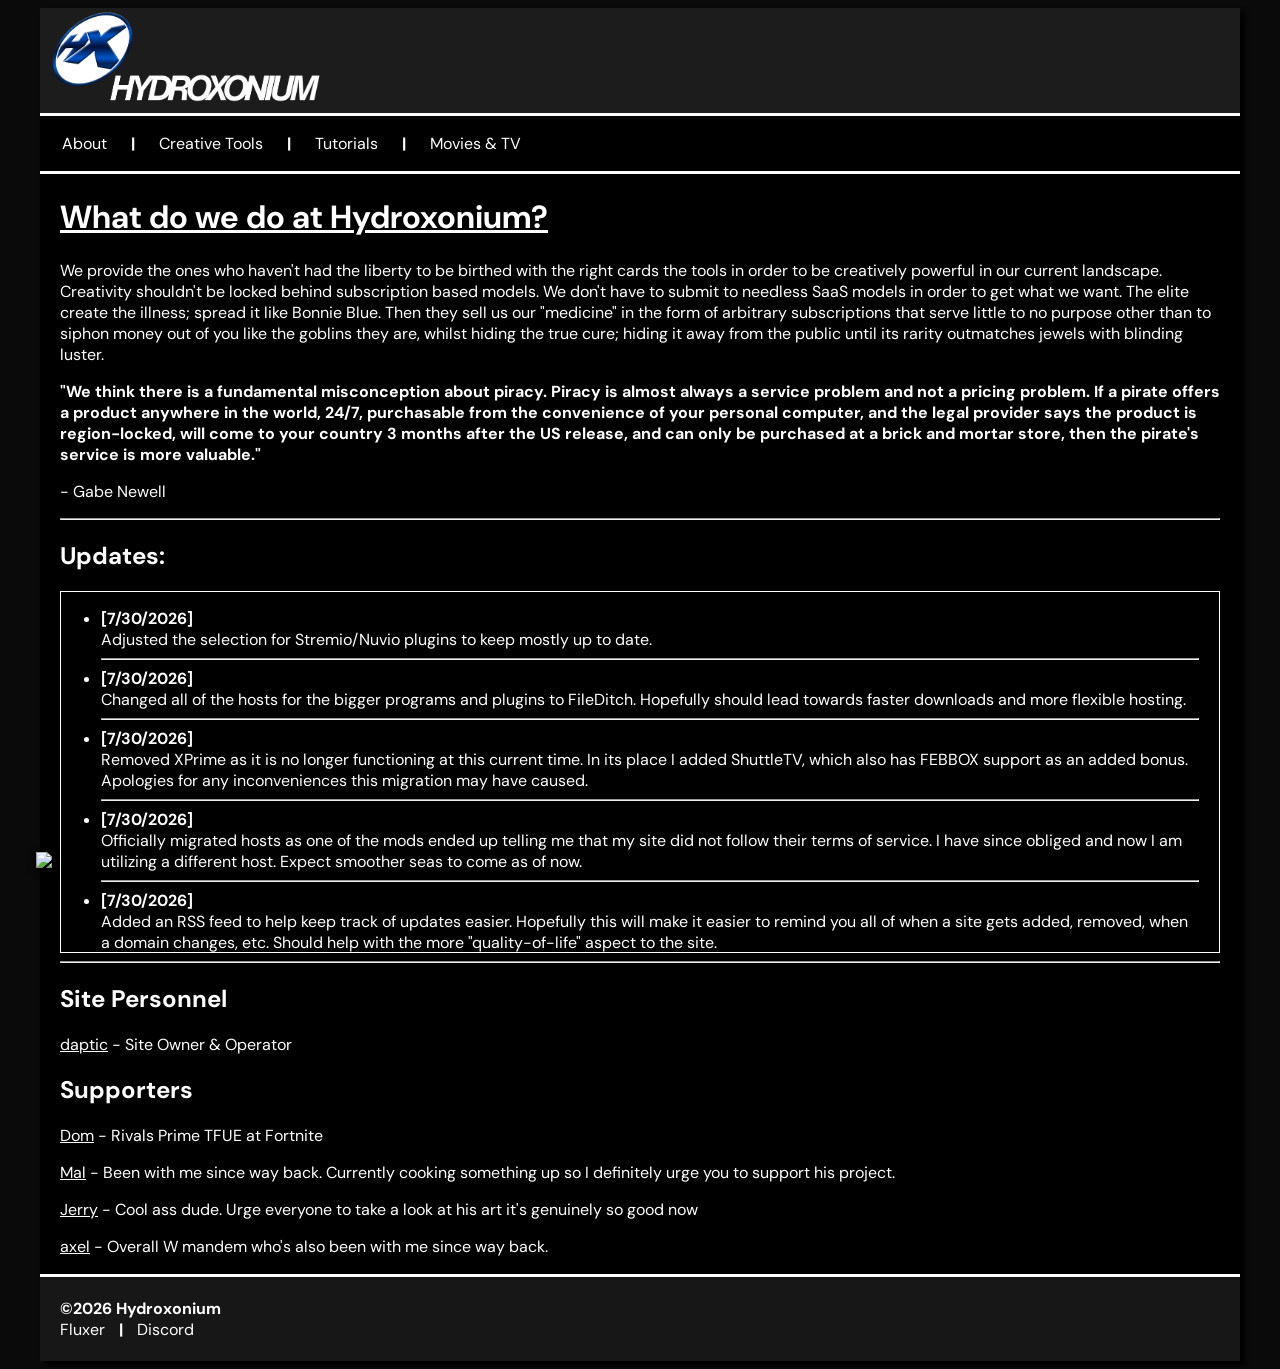
==== index.html @ deef142f "Update index.html" ====
<!doctype html>
<html lang="en">
	<head>
		<meta charset="UTF-8" />
		<meta http-equiv="X-UA-Compatible" content="IE=edge" />
		<meta name="viewport" content="width=device-width, initial-scale=1.0" />
		<title>About - Hydroxonium</title>
		<link rel="stylesheet" href="main.css" />
		<link
			rel="icon"
			href="https://file.garden/Z9LVZzNW90XYTAye/hydroxonium-logo.png"
		/>
		<style>
			@import url('https://fonts.googleapis.com/css2?family=DM+Sans:ital,opsz,wght@0,9..40,100..1000;1,9..40,100..1000&display=swap');
		</style>
		<meta property="og:title" content="About - Hydroxonium">
		<meta property="og:description" content="Providing the tools for creative fulfillment and success for the people, by the people.">
		<meta property="og:image" content="https://file.garden/Z9LVZzNW90XYTAye/hydroxonium-site-logo2.png">
	</head>
	<body>
		<a class="rss" href="/feed.xml" target="_blank">
        		<img style="height: 50px;filter: drop-shadow(0px 2px 4px black);" src="https://caffeineandlasers.neocities.org/Assets/RSS_Logo.png">
        	</a>
		<div id="container">
			<div id="site-logo">
				<img class="website-logo"
					src="/assets/img/hydroxonium-site-logo2.png"
					height="100px"
				/>
			</div>
			<nav class="navbar">
					<p>
					<a href="#">About</a>
					<strong>|</strong>
					<a href="/creative-tools">Creative Tools</a>
					<strong>|</strong>
					<a href="/tutorials">Tutorials</a>
					<strong>|</strong>
					<a href="/movies-and-tv">Movies & TV</a>
					</p>
			</nav>
			
			<div id="main-site">
				<h1>What do we do at Hydroxonium?</h1>
				<p>
					We provide the ones who haven't had the liberty to be
					birthed with the right cards the tools in order to be
					creatively powerful in our current landscape. Creativity
					shouldn't be locked behind subscription based models. We don't have to
					submit to needless SaaS models in order to get what we want. The elite create
					the illness; spread it like Bonnie Blue. Then they sell us
					our "medicine" in the form of arbitrary subscriptions that
					serve little to no purpose other than to siphon money out of
					you like the goblins they are, whilst hiding the true cure;
					hiding it away from the public until its rarity outmatches
					jewels with blinding luster.
				</p>
				<p style="font-weight: bold;">
					"We think there is a fundamental misconception about piracy.
					Piracy is almost always a service problem and not a pricing
					problem. If a pirate offers a product anywhere in the world,
					24/7, purchasable from the convenience of your personal
					computer, and the legal provider says the product is
					region-locked, will come to your country 3 months after the
					US release, and can only be purchased at a brick and mortar
					store, then the pirate's service is more valuable."
				</p>
				<p>- Gabe Newell</p>
				<hr id="divider" style="color: white;" />
				<h2>Updates:</h2>
				<div id="updates">
					<ul style="color: white;">
						<li><strong>[7/30/2026]</strong>
						<br>
						Adjusted the selection for Stremio/Nuvio plugins to keep mostly up to date.
						</li>
						<hr style="color: white">
						<li><strong>[7/30/2026]</strong>
						<br>
						Changed all of the hosts for the bigger programs and plugins to FileDitch. Hopefully should lead towards faster downloads and more flexible hosting.
						</li>
						<hr style="color: white;">
						<li><strong>[7/30/2026]</strong>
						<br>
						Removed XPrime as it is no longer functioning at this current time. In its place I added ShuttleTV, which also has FEBBOX support as an added bonus. Apologies for any inconveniences this migration may have caused.
						</li>
						<hr style="color: white;">
						<li><strong>[7/30/2026]</strong>
						<br>
						Officially migrated hosts as one of the mods ended up telling me that my site did not follow their terms of service. I have since obliged and now I am utilizing a different host. Expect smoother seas to come as of now.
						</li>
						<hr style="color: white;">
						<li><strong>[7/30/2026]</strong>
						<br>
						Added an RSS feed to help keep track of updates easier. Hopefully this will make it easier to remind you all of when a site gets added, removed, when a domain changes, etc. Should help with the more "quality-of-life"
						aspect to the site.
						</li>
						<hr style="color: white;">
						<li><strong>[7/29/2026]</strong>
						<br>
						Added AniCine as our first Discord Submission for sites to include. Also removed Anime Realms and Animetsu as they are both non-functional at this time. In their place I added Yenime and MKissa in order to
						substitute the loss. Also added Cinevaro as a P-Stream fork as well as Cinejoy, which are both services with FEBBOX functionality. Also removed Trakt.TV due to increasingly predatory practices. 
						Apologies for the lack of updates.
						</li>
						<hr style="color: white;">
						<li><strong>[7/14/2026]</strong>
						<br>
						Removed LordFlix as it is no longer in operation. Basement.XYZ will currently take its place for the time being.</li>
						<hr style="color: white;">
						<li><strong>[6/16/2026]</strong>
						<br>
						Added Animetsu as a replacement to AnimeKai due to animekai's non-functional state. Apologies for the lack of updates, a thunderstorm hit my town and took out a lot of stuff so I wasn't able to
						update y'all for a while. Also added EasyNews as a usenet service. Added Z-Stream as P-Stream has officially rebranded.</li>
						<hr style="color: white;">
						<li><strong>[6/7/2026]</strong>
						<br>
						Removed P-Stream as it is currently non-functional at this time. Also updated the domain for Aether from ".mom" to ".bar". Also added in Simkl as another avenue for film & TV discovery.
						</li>
						<hr style="color: white;">
						<li><strong>[6/2/2026]</strong>
						<br>
						Removed AnimeKai as their website is no longer functional. Unfortunately cannot provide a replacement at this time. Please stay posted on this as I might be able to locate a replacement soon enough.</li>
						<hr style="color: white;">
						<li><strong>[5/12/2026]</strong>
						<br>
						Added Debrid-Link as a potential service to use in light of Real-Debrid's recent filtering. It may not have as big of a cache but it serves as another reliable option when utilizing debrid services.</li>
						<hr style="color: white;">
						<li><strong>[05/12/2026]</strong>
						<br>
						Removed Real-Debrid from the debrid services due to a recent hash filter they rolled out, causing thousands of cached torrents to be inaccessible due to compliance with the French government. As an
						alternative, use TorBox as it has the closest torrent cache that Real-Debrid had.</li>
						<hr style="color: white;">
						<li><strong>[04/28/2026]</strong>
						<br>
						Removed HiAnime due to Crunchyroll moving like prime SS Gustapo and swiping down any and every pirate site. Replaced it with Anime Realms and also added an indicator on whether or not a site has an
						option for Sub or Dub. Hopefully should be clearer now.</li>
						<hr style="color: white;">
						<li><strong>[04/09/2026]</strong>
						<br>
						Uploaded the CloudStream tutorial. Should hopefully clear up the setup process as it can be intimidating for newer users. You can view the tutorial <a href="/cloudstream-setup">here</a>.</li>
						<hr style="color: white;">
						<li><strong>[04/07/2026]</strong>
						<br>
						Overhauled the site's aesthetics. Basically made to look more cohesive with my personal website even down to changing the footer to be more aesthetically pleasing whilst providing links to both servers
						without cluttering the navigation bar. Also changed the positioning of the header items to be more in tune with the main site contents (aligning to the left).</li>
						<hr style="color: white;">
						<li><strong>[04/05/2026]</strong>
						<br>
						Switched the format of pages around to be more concise. Should be more convenient to link to certain pages now.</li>
						<hr style="color: white;">
						<li><strong>[04/02/2026]</strong>
						<br>
						Replaced the link to XPrime as the ".today" domain is no longer functional. Also added RiveStream, which served as one of the sources for the OG P-Stream.
						</li>
						<hr style="color: white;">
						<li><strong>[03/29/2026]</strong>
						<br>
						Added back LordFlix as they recently released a new update towards their platform. Also added an indicator to whether or not a service has FEBBOX support (i.e., FED/FEM API)</li>
						<hr id="divider" style="color: white;" />
						<li><strong>[03/26/2026]</strong>
						<br>
						Switched over the dfx plugins from TeraBox to File Garden. Hopefully should be no need to use external downloading tools any longer.</li>
						<hr id="divider" style="color: white;" />
						<li><strong>[03/26/2026]</strong>
						<br>
						Added data exporting for the previous P-Stream as a way to keep your data had on the old P-Stream. Tutorial will be out in due time.
						</li>
						<hr id="divider" style="color: white;" />
						<li><strong>[03/26/2026]</strong>
						<br>
						Removed LordFlix as its sources are currently non-functional at this time. Please use P-Stream or Aether as of now.</li>
						<hr id="divider" style="color: white;" />
						<li><strong>[03/26/2026]</strong>
						<br>
						Added a blog to keep you guys updated. Hope everyone's doing well. Make sure to join the <a href="https://discord.gg/g2XFuZagza">Discord</a> for more frequent updates.</li>
						<hr id="divider" style="color: white;" />
						<li><strong>[03/24/2026]</strong>
						<br>
						Switched all of the FileCR links that had a specified version over to DepositFiles. Unfortunately this means slower download speeds but less time looking.</li>
					</ul>
				</div>
				<hr id="divider" style="color: white;" />
				<div id="supporters">
					<h2>Site Personnel</h2>
					<p><a href="https://daptic.online/" target="_blank">daptic</a> - Site Owner & Operator</p>
					<h2>Supporters</h2>
					<p>
						<a
							href="https://urconcertagirlie.neocities.org/"
							target="_blank"
						>
							Dom
						</a>
						- Rivals Prime TFUE at Fortnite
					</p>
					<p>
						<a href="https://malamations.com/" target="_blank">
							Mal
						</a>
						- Been with me since way back. Currently cooking
						something up so I definitely urge you to support his
						project.
					</p>
					<p>
						<a
							href="https://planetdaftjerry.neocities.org/"
							target="_blank"
						>
							Jerry
						</a>
						- Cool ass dude. Urge everyone to take a look at his art
						it's genuinely so good now
					</p>
					<p>
						<a
							href="https://axelscreations.neocities.org/"
							target="_blank"
						>
							axel
						</a>
						- Overall W mandem who's also been with me since way
						back.
					</p>
					
				</div>
			</div>
			<footer id="footer">
			<p><strong>©2026 Hydroxonium</strong>
			<br>
			<a style="padding-right: 10px" href="https://fluxer.gg/6TwoQOP1" target="_blank">Fluxer</a>
			<strong>|</strong>
			<a style="padding: 0px 10px" href="https://discord.gg/upWHqCcx4b" target="_blank">Discord</a></p>
			</footer>
		</div>
	</body>
</html>
---- main.css ----
body {
	background-color: #0a0a0a;
	background-image: url("https://file.garden/Z9LVZzNW90XYTAye/hydroxbg.png");
	background-size: 50px 50px;
	background-repeat: repeat;
	background-attachment: fixed;
	animation: shiftbackground 20s linear infinite alternate;
	font-family: DM Sans;
	cursor: url('https://cdn.cursors-4u.net/previews/chrome-pointer-4db561db-32.webp') 34 34, auto;
}

@keyframes shiftbackground {
	from {
		background-position-y: 0
	}
	to {
		background-position-y: 270px
	}
}

#container {
	max-width: 1200px;
	margin: auto;
	box-shadow: 5px 5px 5px black;
}

#site-logo {
	width: 100%;
	background-color: #1c1c1c;
	border-bottom: 3px solid white;
}

.website-logo {
	padding-left: 8px;
}

.navbar a {
	text-decoration: none;
	color: white;
	padding: 0px 20px;
}
a:link {
	color: white;
	display: inline-block;
}

.rss {
	position: fixed;
  	bottom: 27px;
  	left: 36px;
}


a:hover {
	color: grey;
}

nav {
	background-color: black;
	border-bottom: 3px solid white;
	padding: 1px 2px;
}

#updates {
	overflow-x: hidden;
	overflow-y: scroll;
	border: 1px solid white;
	height: 360px;
	padding-right: 20px;
}

h1 {
	color: white;
	text-decoration: underline;
}

h2 {
	color: white;
}

h3 {
	color: white;
}

p {
	color: white;
}

#main-site {
	padding-bottom: 1px;
	padding-top: 1px;
	padding-left: 20px;
	padding-right: 20px;
	background-color: black;
	font-family: DM Sans;
	border-bottom: 3px solid white;
}

#supporters {
	color: white;
}

#footer {
	margin-left: auto;
	margin-right: auto;
	background-color: #171717;
	padding: 5px 20px;
}

#footer a {
	text-decoration: none;
	color: white;
}

#footer a:hover {
	color: grey;
	text-decoration: underline;
}

.center-img {
	display: block;
	margin-left: auto;
	margin-right: auto;
	height: 100px;
	filter: drop-shadow(5px 5px 5px black);
}
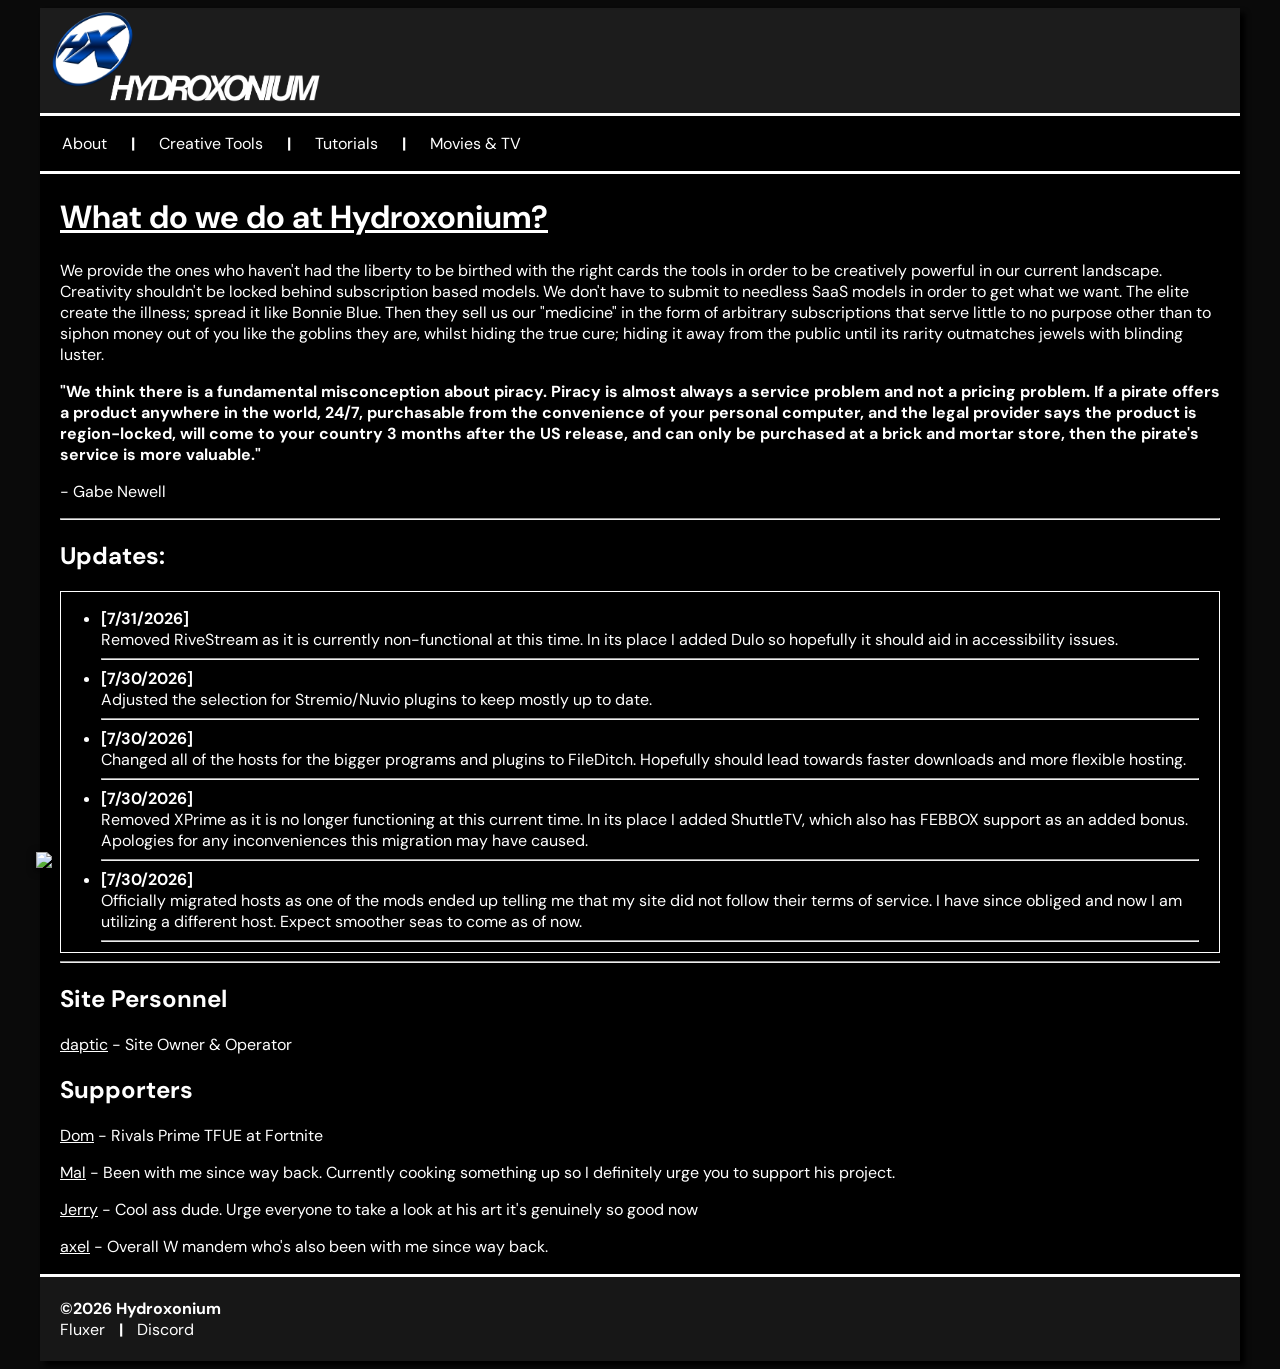
==== commit a6ecf2f0: "Update index.html" ====
--- a/index.html
+++ b/index.html
@@ -70,6 +70,11 @@
 				<h2>Updates:</h2>
 				<div id="updates">
 					<ul style="color: white;">
+						<li><strong>[7/31/2026]</strong>
+						<br>
+						Removed RiveStream as it is currently non-functional at this time. In its place I added Dulo so hopefully it should aid in accessibility issues.
+						</li>
+						<hr style="color: white;">
 						<li><strong>[7/30/2026]</strong>
 						<br>
 						Adjusted the selection for Stremio/Nuvio plugins to keep mostly up to date.
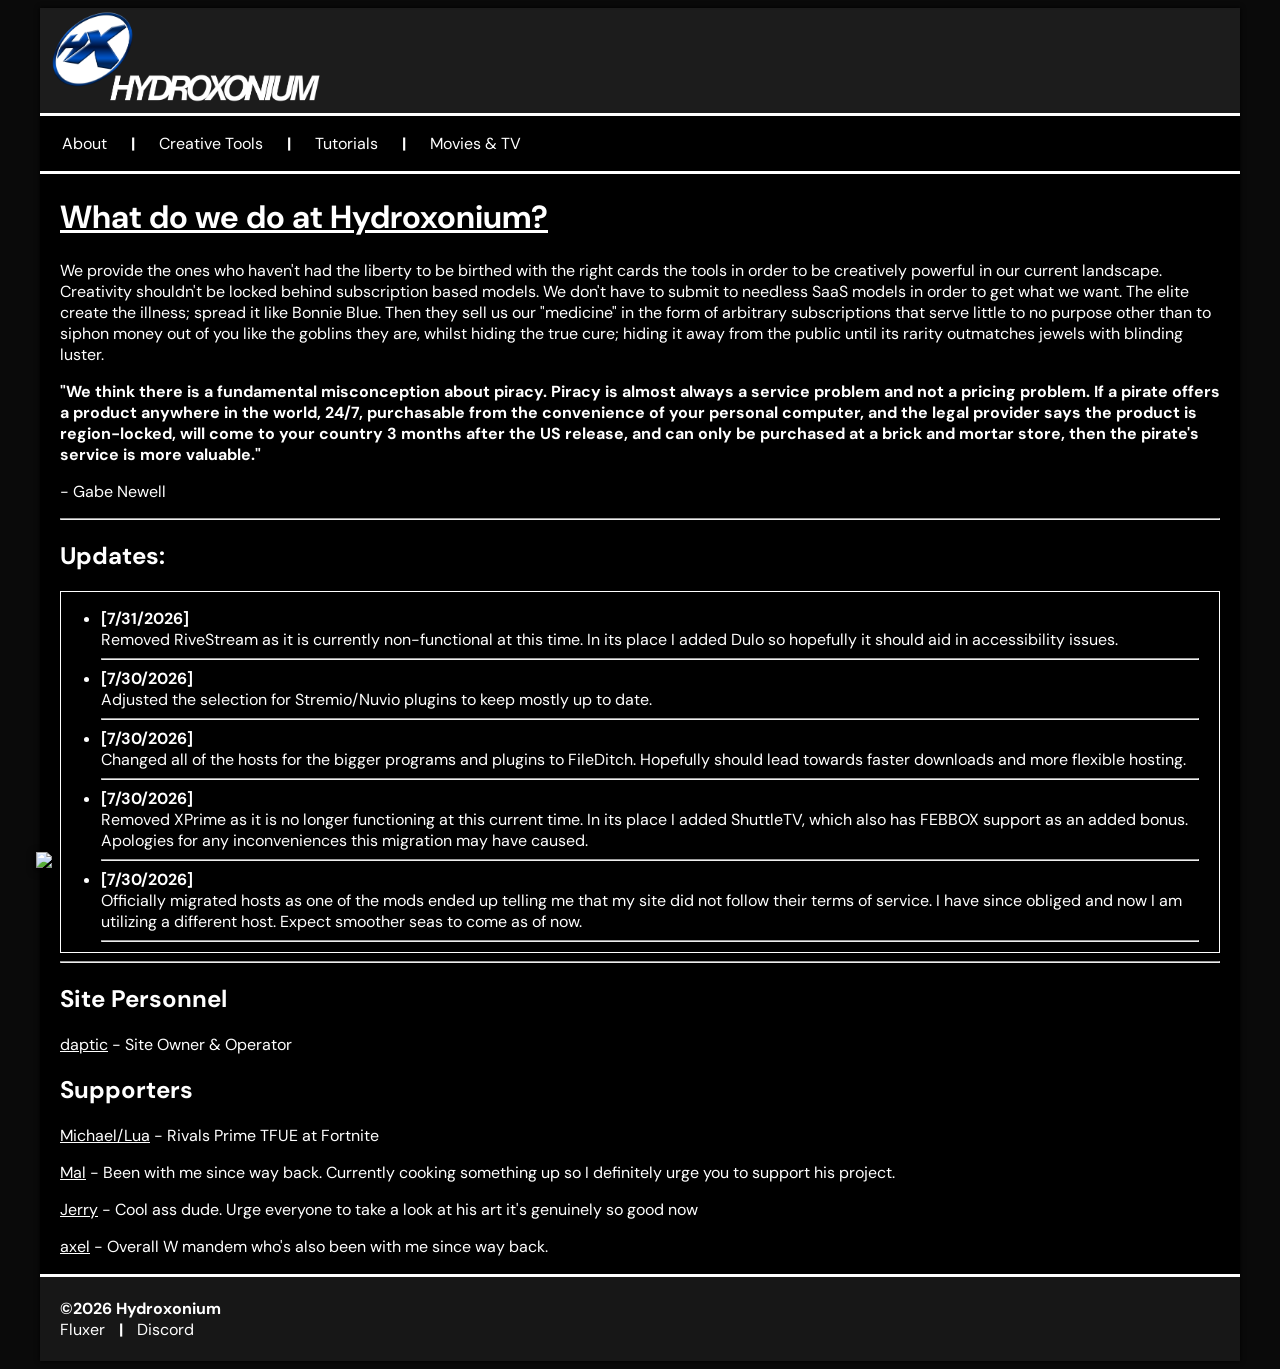
==== commit 95f039e8: "Update index.html" ====
--- a/index.html
+++ b/index.html
@@ -191,10 +191,10 @@
 					<h2>Supporters</h2>
 					<p>
 						<a
-							href="https://urconcertagirlie.neocities.org/"
+							href="https://luamatic.neocities.org/"
 							target="_blank"
 						>
-							Dom
+							Michael/Lua
 						</a>
 						- Rivals Prime TFUE at Fortnite
 					</p>
--- a/main.css
+++ b/main.css
@@ -21,7 +21,7 @@
 #container {
 	max-width: 1200px;
 	margin: auto;
-	box-shadow: 5px 5px 5px black;
+	box-shadow: 0px 0px 5px black;
 }
 
 #site-logo {
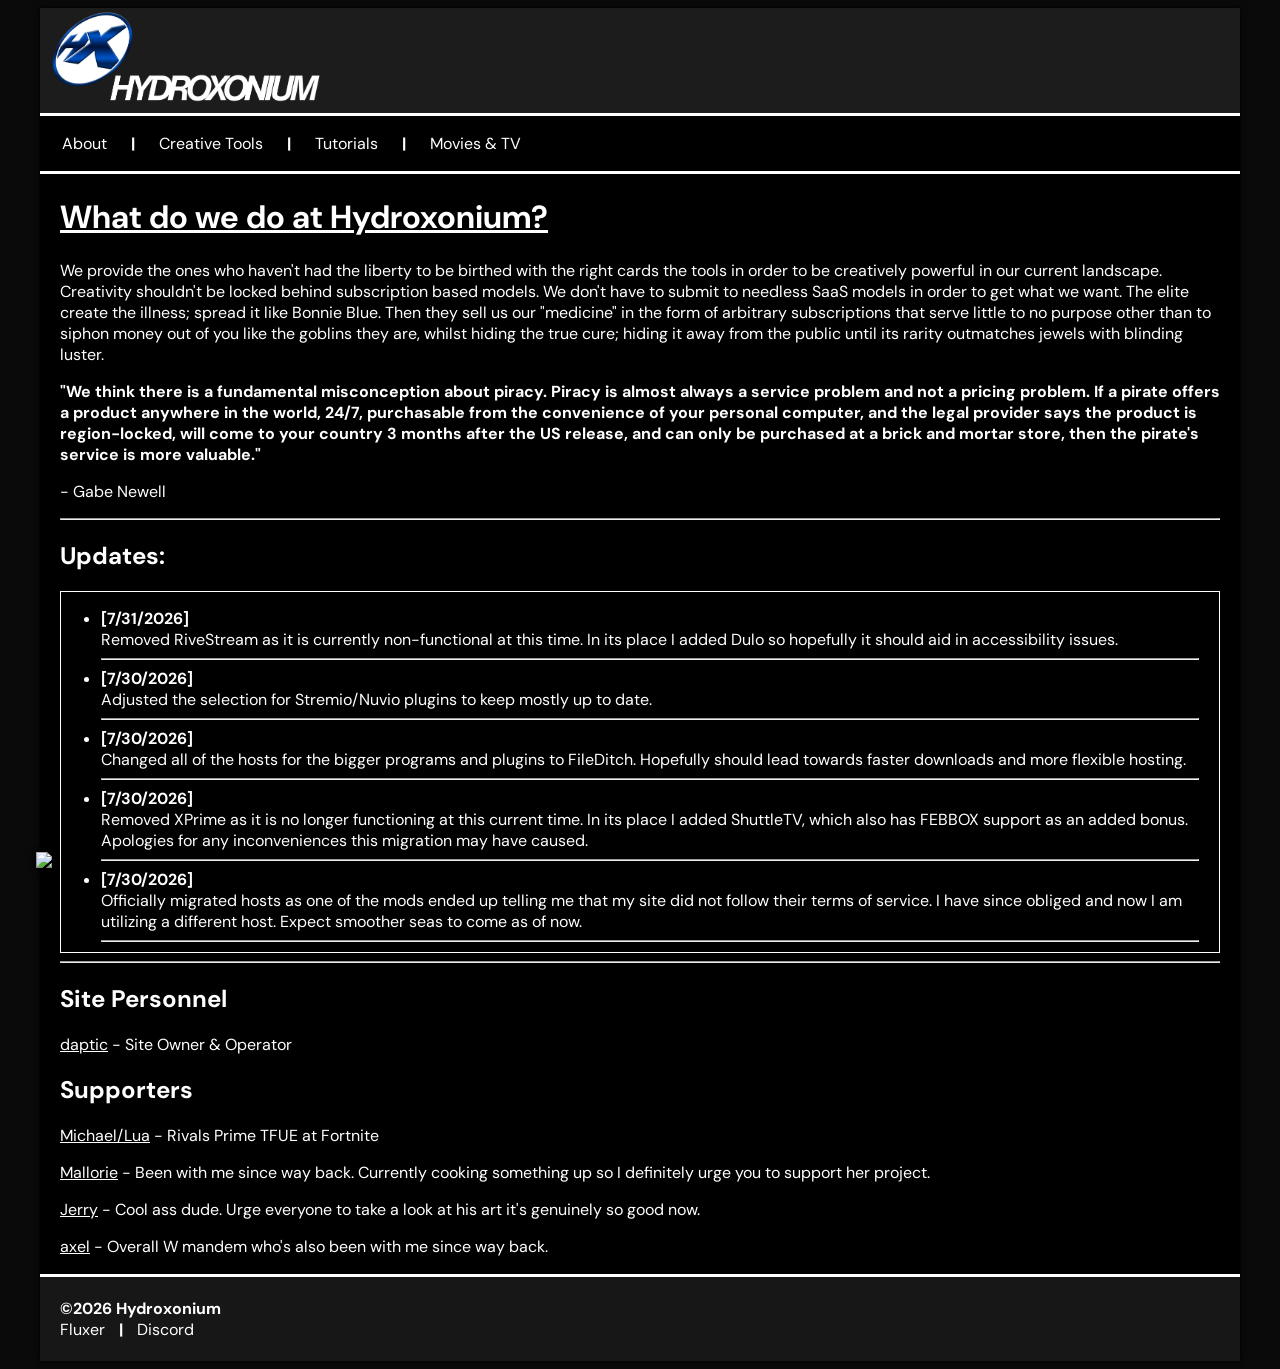
==== commit ea6661bd: "Update index.html" ====
--- a/index.html
+++ b/index.html
@@ -200,10 +200,10 @@
 					</p>
 					<p>
 						<a href="https://malamations.com/" target="_blank">
-							Mal
+							Mallorie
 						</a>
 						- Been with me since way back. Currently cooking
-						something up so I definitely urge you to support his
+						something up so I definitely urge you to support her
 						project.
 					</p>
 					<p>
@@ -214,7 +214,7 @@
 							Jerry
 						</a>
 						- Cool ass dude. Urge everyone to take a look at his art
-						it's genuinely so good now
+						it's genuinely so good now.
 					</p>
 					<p>
 						<a
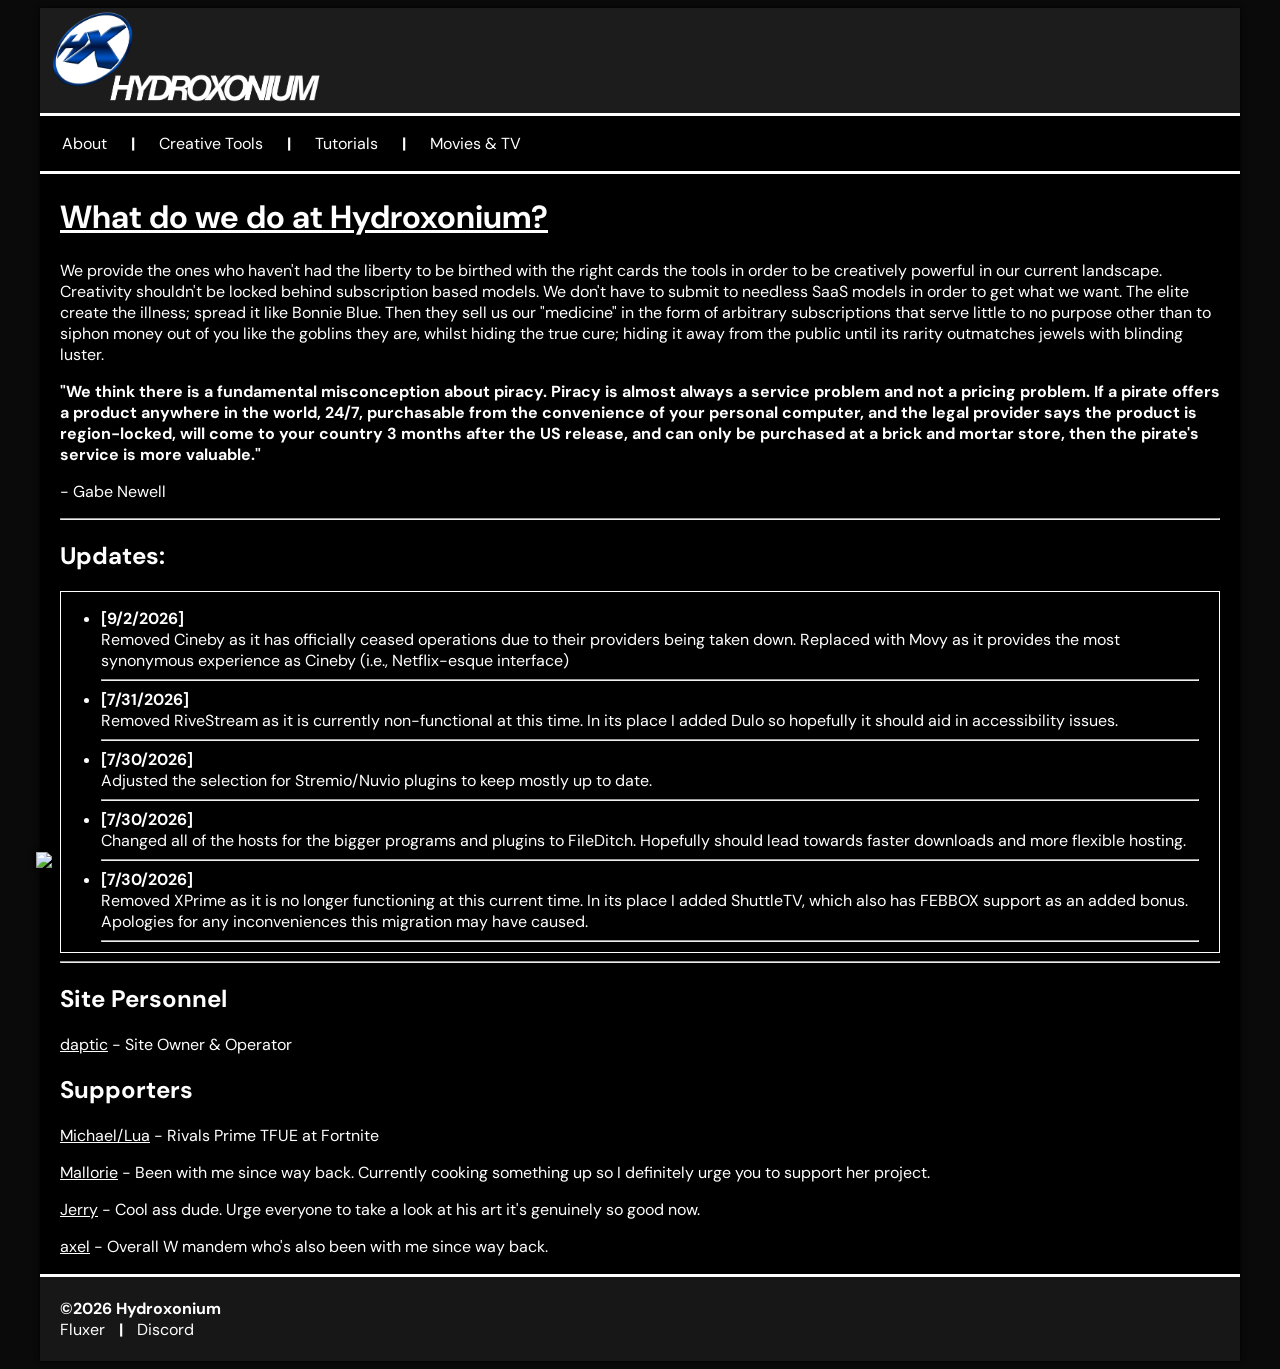
==== commit 08679dc7: "Update index.html" ====
--- a/index.html
+++ b/index.html
@@ -70,6 +70,10 @@
 				<h2>Updates:</h2>
 				<div id="updates">
 					<ul style="color: white;">
+						<li><strong>[9/2/2026]</strong>
+						<br>
+						Removed Cineby as it has officially ceased operations due to their providers being taken down. Replaced with Movy as it provides the most synonymous experience as Cineby (i.e., Netflix-esque interface)</li>
+						<hr style="color: white;">
 						<li><strong>[7/31/2026]</strong>
 						<br>
 						Removed RiveStream as it is currently non-functional at this time. In its place I added Dulo so hopefully it should aid in accessibility issues.
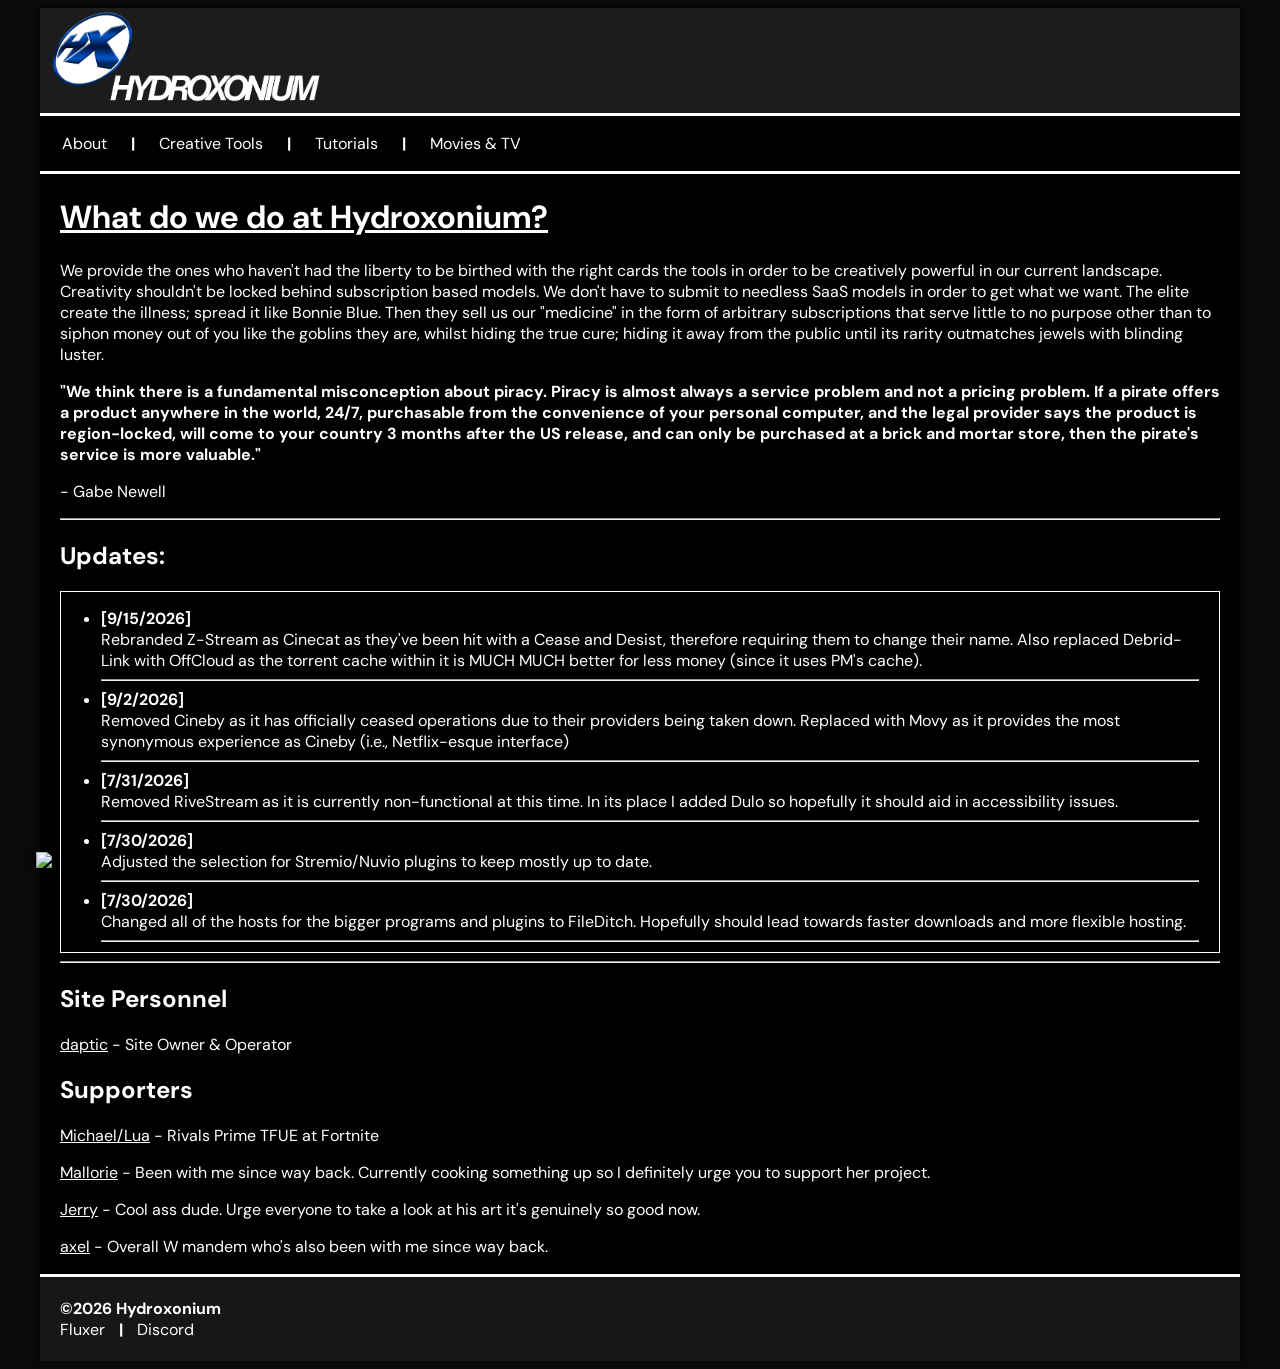
==== commit 9aa79309: "Update index.html" ====
--- a/index.html
+++ b/index.html
@@ -70,6 +70,11 @@
 				<h2>Updates:</h2>
 				<div id="updates">
 					<ul style="color: white;">
+						<li><strong>[9/15/2026]</strong>
+						<br>
+						Rebranded Z-Stream as Cinecat as they've been hit with a Cease and Desist, therefore requiring them to change their name. Also replaced Debrid-Link with OffCloud as the torrent cache within it is MUCH MUCH better for less money (since it uses PM's cache).
+						</li>
+						<hr style="color: white;">
 						<li><strong>[9/2/2026]</strong>
 						<br>
 						Removed Cineby as it has officially ceased operations due to their providers being taken down. Replaced with Movy as it provides the most synonymous experience as Cineby (i.e., Netflix-esque interface)</li>
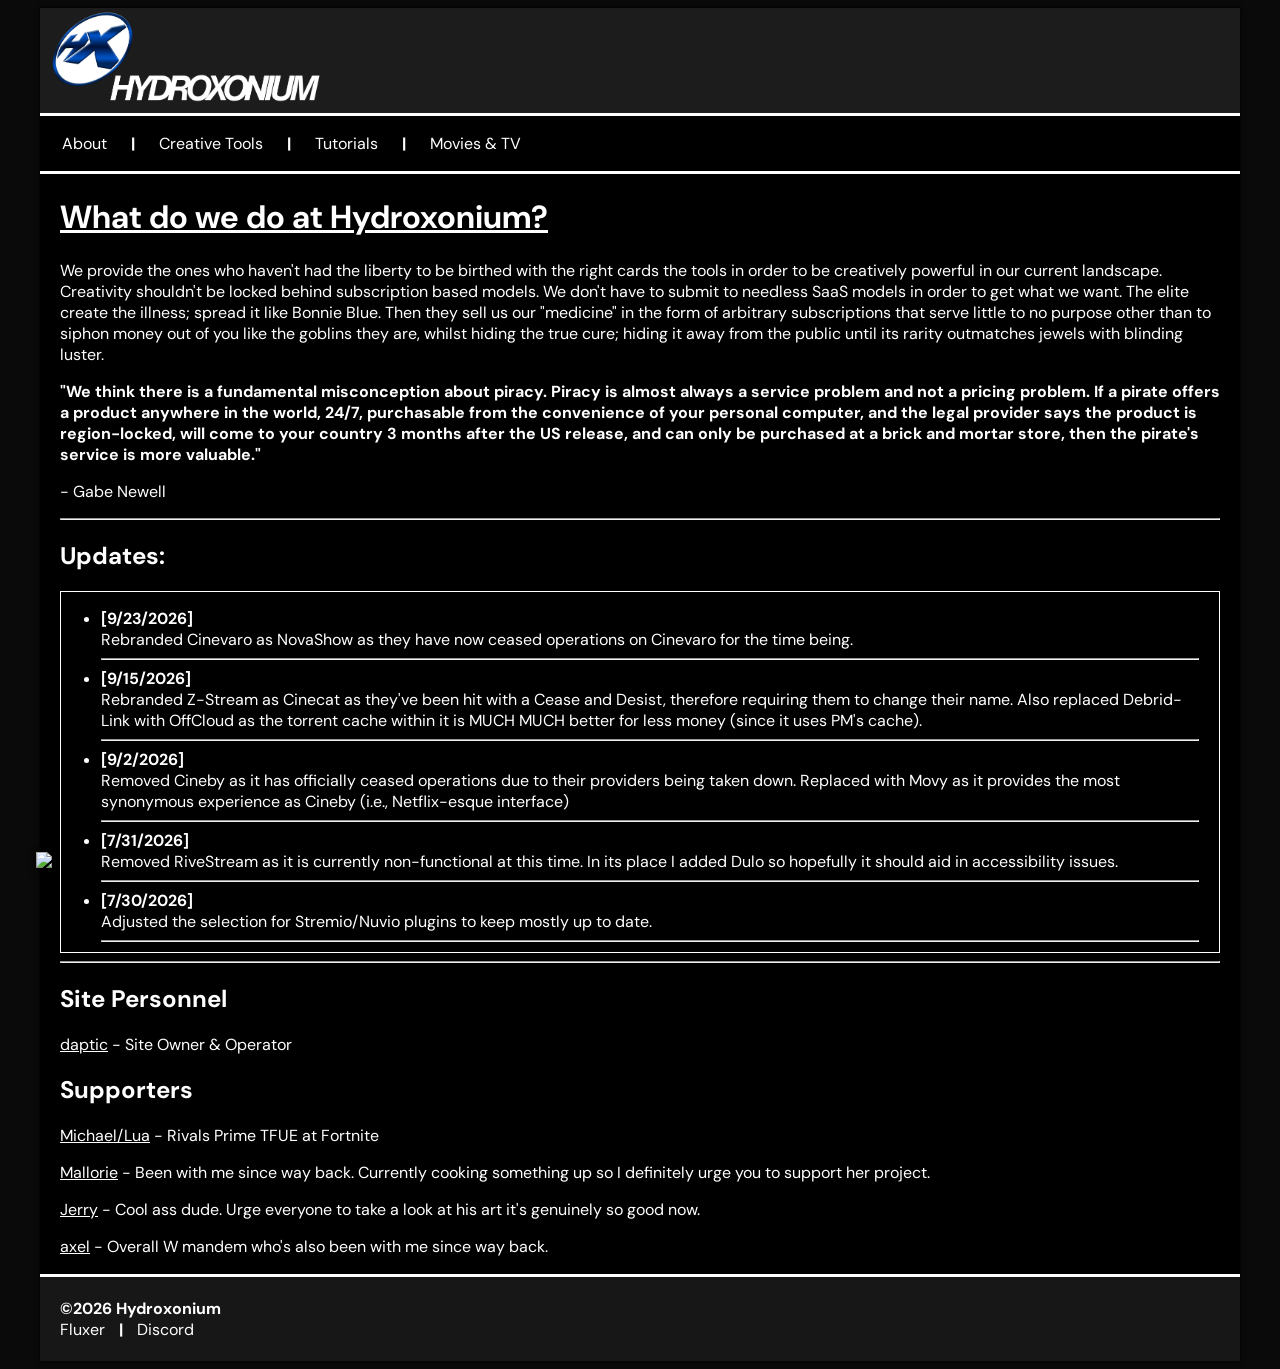
==== commit ce45c22e: "Update index.html" ====
--- a/index.html
+++ b/index.html
@@ -70,6 +70,10 @@
 				<h2>Updates:</h2>
 				<div id="updates">
 					<ul style="color: white;">
+						<li><strong>[9/23/2026]</strong>
+						<br>
+						Rebranded Cinevaro as NovaShow as they have now ceased operations on Cinevaro for the time being.</li>
+						<hr style="color: white;">
 						<li><strong>[9/15/2026]</strong>
 						<br>
 						Rebranded Z-Stream as Cinecat as they've been hit with a Cease and Desist, therefore requiring them to change their name. Also replaced Debrid-Link with OffCloud as the torrent cache within it is MUCH MUCH better for less money (since it uses PM's cache).
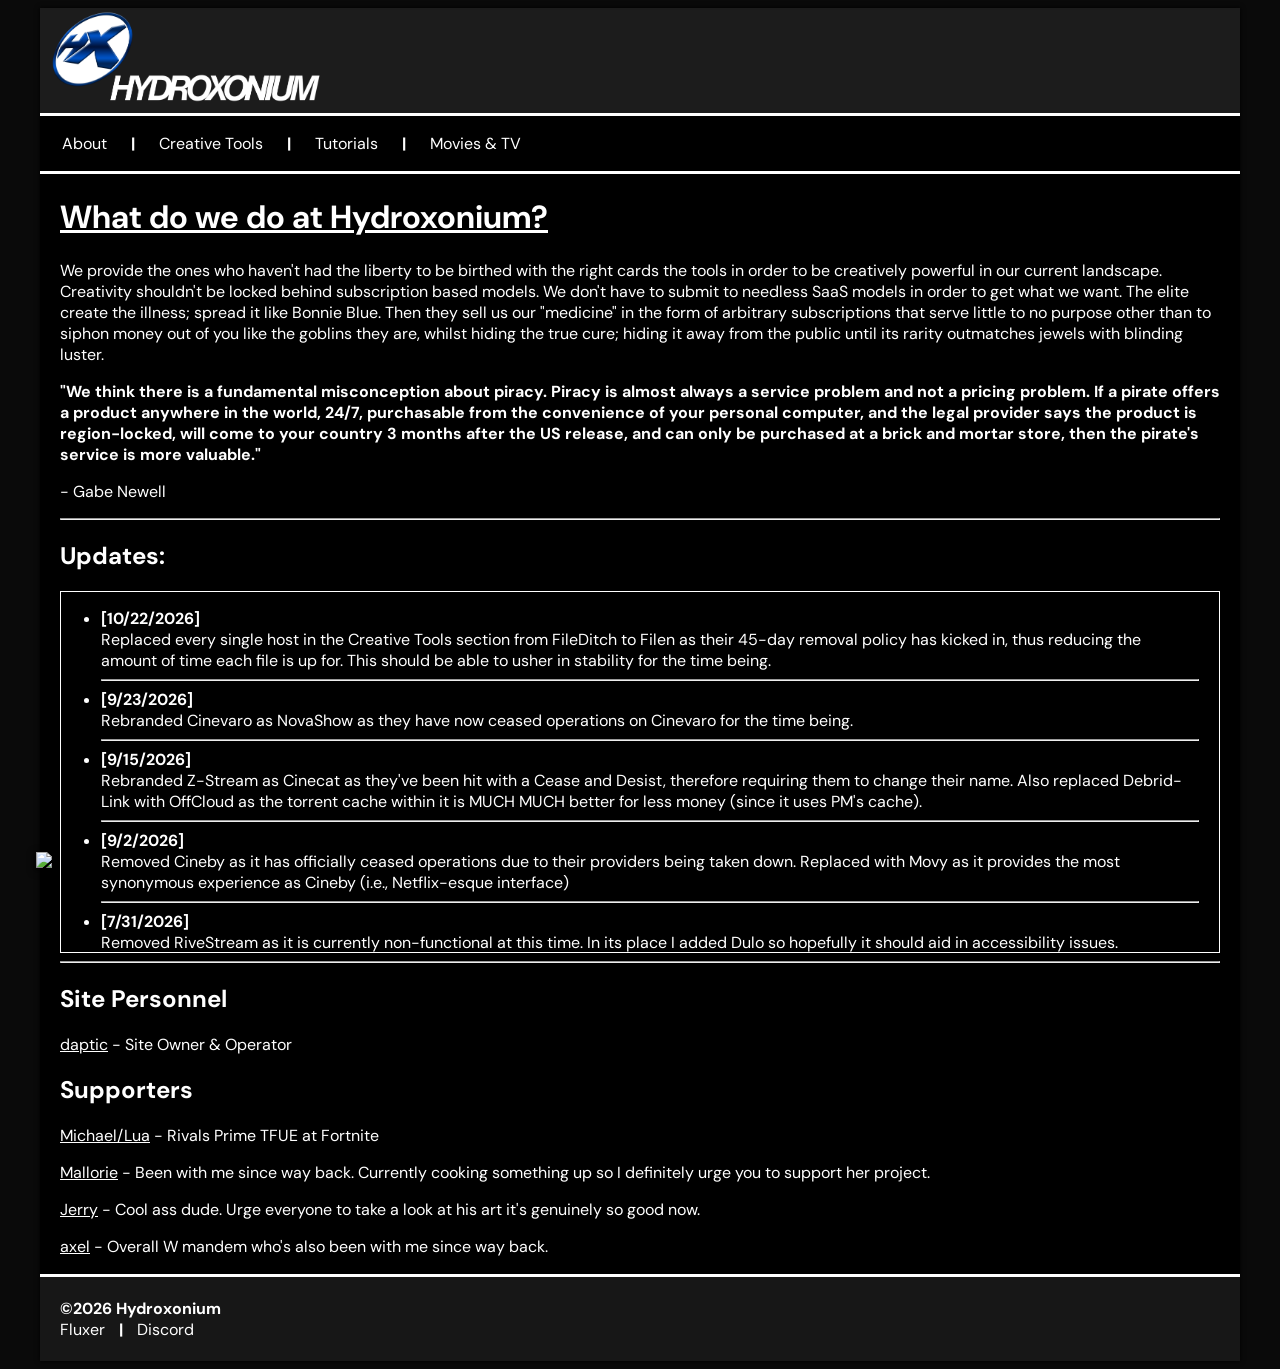
==== commit e415a002: "Update index.html" ====
--- a/index.html
+++ b/index.html
@@ -70,6 +70,11 @@
 				<h2>Updates:</h2>
 				<div id="updates">
 					<ul style="color: white;">
+						<li><strong>[10/22/2026]</strong>
+						<br>
+						Replaced every single host in the Creative Tools section from FileDitch to Filen as their 45-day removal policy has kicked in, thus reducing the amount of time each file is up for. This should be able to usher in stability for the time being.	
+						</li>
+						<hr style="color: white;">
 						<li><strong>[9/23/2026]</strong>
 						<br>
 						Rebranded Cinevaro as NovaShow as they have now ceased operations on Cinevaro for the time being.</li>
